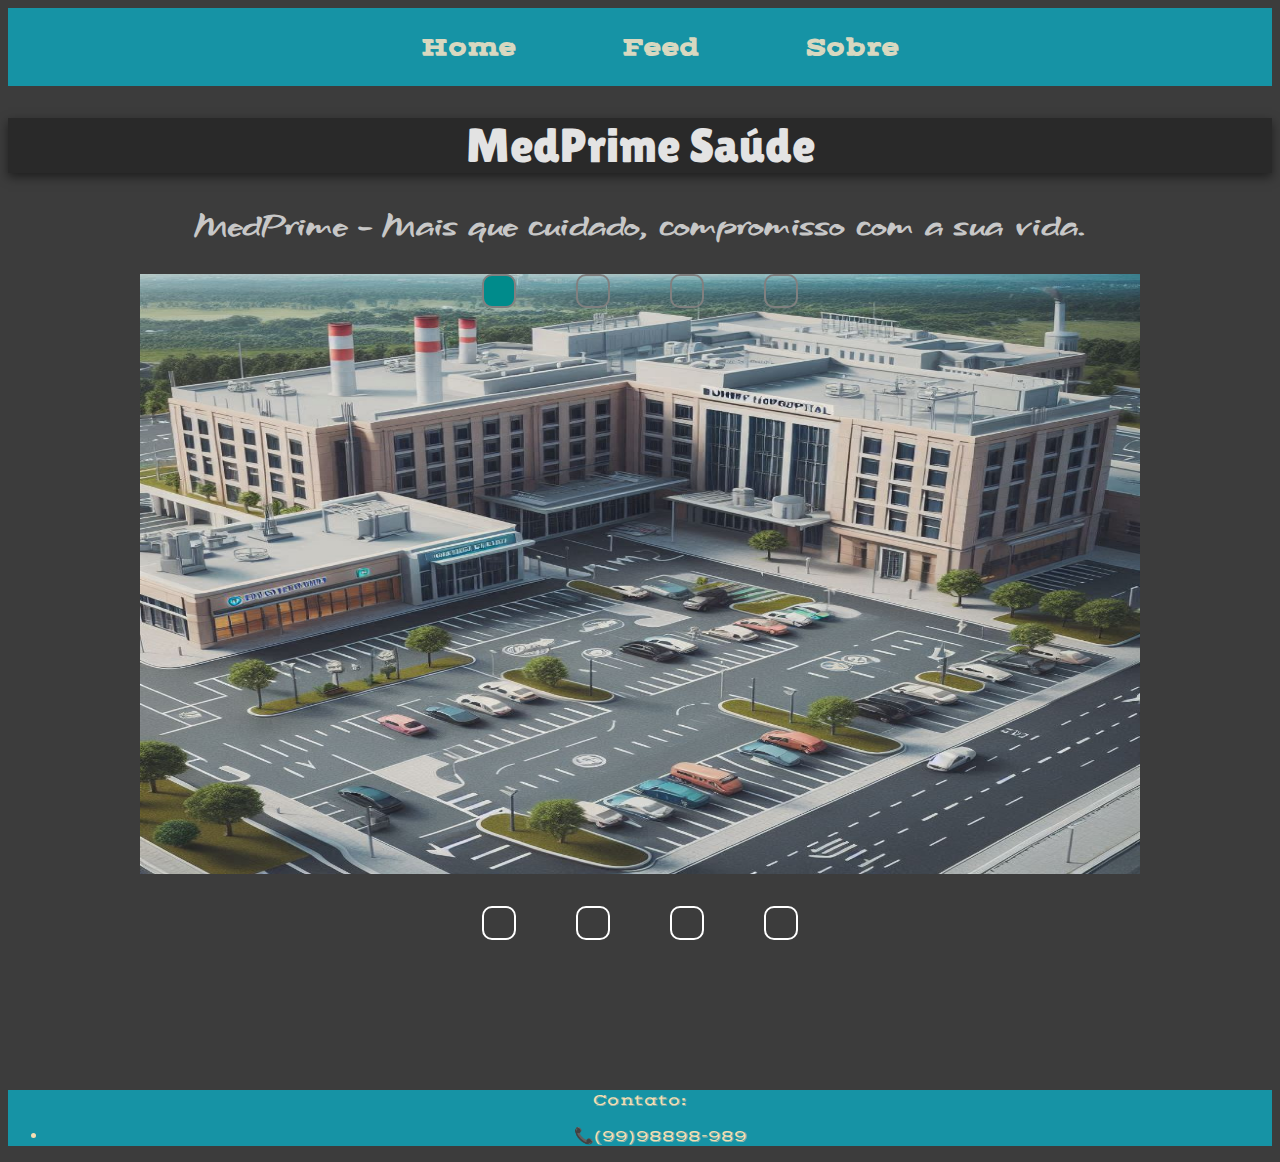
==== index.html @ 0524de5d "feat : carrosel animado" ====
<!DOCTYPE html>
<html lang="pt-BR">
<head>
    <meta charset="UTF-8">
    <meta name="viewport" content="width=device-width, initial-scale=1.0">
    <meta name="description" content="Sistema de Agendamento de uma Clinica Ficticia">

    <link rel="preconnect" href="https://fonts.googleapis.com">
    <link rel="preconnect" href="https://fonts.gstatic.com" crossorigin>
   
    <link rel="preconnect" href="https://fonts.googleapis.com">
    <link rel="preconnect" href="https://fonts.gstatic.com" crossorigin>
    <link href="https://fonts.googleapis.com/css2?family=Anton&family=Bangers&family=Grechen+Fuemen&family=Honk&family=Jaro:opsz@6..72&family=Lilita+One&family=Potta+One&family=Press+Start+2P&family=Silkscreen:wght@400;700&family=Vast+Shadow&display=swap" rel="stylesheet">

    <link rel="stylesheet" href="/css/styles.css">

    <title>Home</title>
</head>
<body>

    <header>
        <nav>
            <ul>
                <li><a href="index.html">Home</a></li>
                <li><a href="other.html">Feed</a></li>
                <li><a href="sobre.html">Sobre</a></li>
            </ul>
        </nav>
       
    </header>

    <div class="Main-Box" >
        <section>
            <h1>MedPrime Saúde</h1>

            <div id="slogan">
                 <h2> <strong>MedPrime - Mais que cuidado, compromisso com a sua vida</strong>.</h2>
            </div>

            <div class="slider">
                <div class="slides">
                    <input type="radio" name="radio-btn" id="radio1">
                    <input type="radio" name="radio-btn" id="radio2">
                    <input type="radio" name="radio-btn" id="radio3">
                    <input type="radio" name="radio-btn" id="radio4">
                
                    <div class="slide first">
                        <img src="/images/hospitalFicticio.png" alt="imagens Ficticias">
                    </div>
                    
                    <div class="slide">
                        <img src="/images/medicosFicticios.png" alt="imagens Ficticias"> 
                    </div>

                    <div class="slide">
                        <img src="/images/aparelhosFicticios.png" alt="imagens Ficticias">
                    </div>

                    <div class="slide">
                        <img src="/images/aparelhosMedico.png" alt="Imagens Ficticias">
                    </div>                  
                

                    <div class="navigation-auto">
                        <div class="auto-btn1"></div>
                        <div class="auto-btn2"></div>
                        <div class="auto-btn3"></div>
                        <div class="auto-btn4"></div>
                    </div>
                </div>
            </div>

            <div class="manual-navigation">
                <label for="radio1" class="manual-btn"></label>
                <label for="radio2" class="manual-btn"></label>
                <label for="radio3" class="manual-btn"></label>
                <label for="radio4" class="manual-btn"></label>
            </div>
           
        </section>
    </div>

    <footer>
        <p>Contato: </p>
        <ul>
            <li>📞(99)98898-989</li>
        </ul>
    </footer>

    <script src="js/script.js"></script>
</body>
</html>
---- css/styles.css ----
header{
    font-family: "Vast Shadow", serif;
    font-weight: 400;
    font-style: normal;
    background-color: #1693a5;
    font-size: 1.5rem;
    display: flex;
    justify-content: center;
    align-items: center;
    padding: 0;
    margin: 0;
}

nav {
    display: flex;
}

nav ul li{
    display: flex;
}

nav ul{
    list-style: none;
    display: flex;
    justify-content: center;
    gap: 40%;
}


nav ul li a{
    color: #d8d8c0;
    font-weight: bold;
    justify-content: center;
    text-decoration: none;
    padding: 0, 0;
    margin: 0;
}

a:hover{
    color: #4a4a4a
}

a:active{
    color: #636363; 
}

body{
    background-color: #3c3c3c;
    color: #e3e3e3;
    justify-content: center;
    text-align: center;
    font-family: "Anton", serif;
    font-weight: 400;
}

h1{
    color: #e3e3e3;
    justify-content: center;
    text-align: center;
    font-family: "Lilita One", serif;
    font-weight: 400;
    font-style: normal;
    gap: 30px;
    font-size: 3rem;
    font-style: normal;
    box-shadow: 0 4px 10px rgba(0, 0, 0, 0.5);
    background-color: rgba(0, 0, 0, 0.3);
}

#slogan {
    color: #c7c7c7;
    justify-content: center;
    text-align: center;
    font-family: "Grechen Fuemen", serif;
    font-weight: 400;
    font-style: normal;
    font-size: 1.4rem;
}

.slider{
    margin: 0 auto;
    width: 1000px; 
    height: 800px;
    overflow: hidden;
}

.slides{
    width: 400%;
    height: 600px;
    display: flex;
}

.slides input{
    display: none;
}

.slide{
    width: 25%;
    position: relative;
    transition: 2s;
}

.slides img{
    width: 100%;
    height: 100%;
}
  
.manual-navigation{
    position: absolute;
    width: 100%;
    bottom: -40px;
    display: flex;
    justify-content: center;
    left: 50%;
    transform: translateX(-50%);
    gap: 20 px; 
}

.manual-btn{
    border: 2px solid white;
    padding: 5px;
    width: 20px;
    height: 20px;
    border-radius: 10px;
    cursor: pointer;
    transition: 1s;
}

.manual-btn:not(:last-child){
    margin-right: 60px;
}

.manual-btn:hover{
    background-color: white;
}

#radio1:checked ~ .first{
    margin-left: 0;
}

#radio2:checked ~ .first{
    margin-left: -25%;
}

#radio3:checked ~ .first{
    margin-left: -50%;
}

#radio4:checked ~ .first{
    margin-left: -75%;
}

.navigation-auto div{
    border: 2px solid gray;
    padding: 5px;
    border-radius: 10px;
    transition: 1s;
    width: 20px;
    height: 20px;
    cursor: pointer;
   
}

.navigation-auto{
    position: absolute;
    width: 100%;
    left: 50%;
    transform: translate(-50%);
    display: flex;
    justify-content: center;
    gap: 20px;
}


.navigation-auto div:not(:last-child){
    margin-right: 40px;
}

#radio1:checked ~ .navigation-auto .auto-btn1{
    background-color:  darkcyan; 
}

#radio2:checked ~ .navigation-auto .auto-btn2{
    background-color:  darkcyan; 
}

#radio3:checked ~ .navigation-auto .auto-btn3{
    background-color:  darkcyan; 
}

#radio4:checked ~ .navigation-auto .auto-btn4{
    background-color: darkcyan; 
}

footer{
    background-color: #1693a5;
    color: wheat;
    font-family: "Vast Shadow", serif;
    font-weight: 400;
    font-style: normal;
}
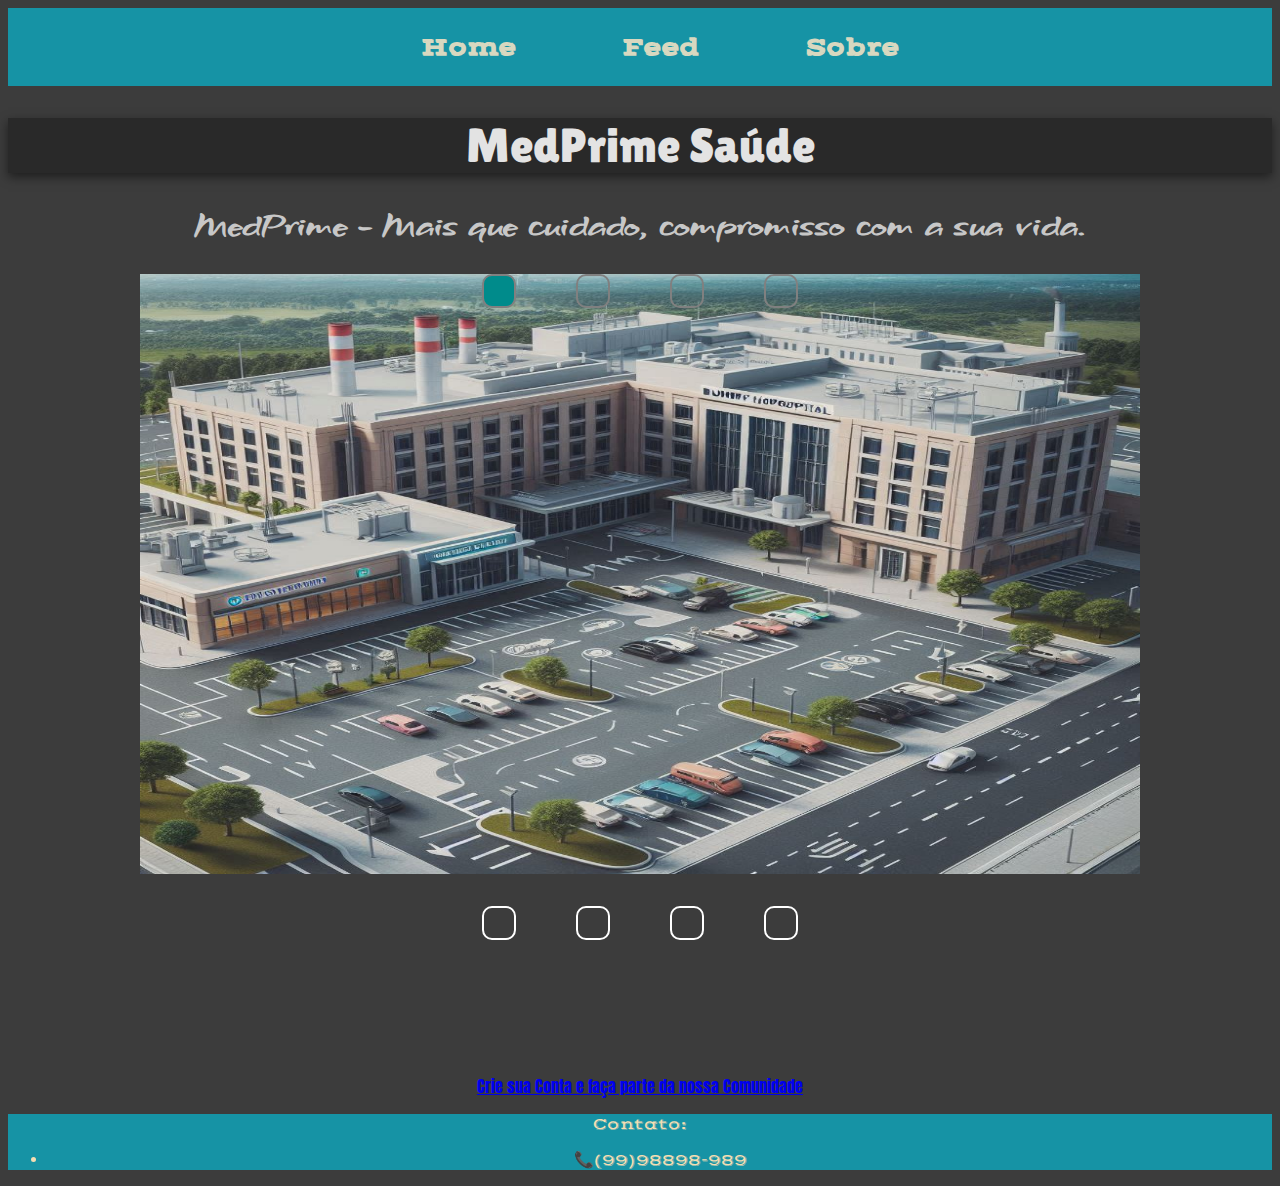
==== commit 7de453da: "feat : cadastro e login adicionado" ====
--- a/index.html
+++ b/index.html
@@ -11,6 +11,8 @@
     <link rel="preconnect" href="https://fonts.googleapis.com">
     <link rel="preconnect" href="https://fonts.gstatic.com" crossorigin>
     <link href="https://fonts.googleapis.com/css2?family=Anton&family=Bangers&family=Grechen+Fuemen&family=Honk&family=Jaro:opsz@6..72&family=Lilita+One&family=Potta+One&family=Press+Start+2P&family=Silkscreen:wght@400;700&family=Vast+Shadow&display=swap" rel="stylesheet">
+
+    <link href="https://fonts.googleapis.com/css2?family=Orbitron:wght@400..900&display=swap" rel="stylesheet">
 
     <link rel="stylesheet" href="/css/styles.css">
 
@@ -80,6 +82,8 @@
         </section>
     </div>
 
+    <a href="/cadastro.html">Crie sua Conta e faça parte da nossa Comunidade</a>
+
     <footer>
         <p>Contato: </p>
         <ul>
--- a/css/styles.css
+++ b/css/styles.css
@@ -192,6 +192,95 @@
     background-color: darkcyan; 
 }
 
+.login{
+    font-family: "Orbitron", sans-serif;
+    font-optical-sizing: auto;
+    font-weight: 400;
+    font-style: normal;
+    background-color: #0f0c25;
+    color: white;
+    text-align: center; 
+    justify-content: center;
+    align-items: center;
+    display: flex;
+    flex-direction: row;
+}
+
+.login h1, .login .name input, .login .email input, .login .senha input, .login .entrar input {
+    font-family: "Orbitron", sans-serif;
+    font-optical-sizing: auto;
+    font-weight: 400;
+    font-style: normal;
+}
+
+.login a{
+    text-decoration: none;
+    color: aquamarine;
+}
+
+.name input{
+    border-radius: 15px; 
+    border: none;
+    width: 250px;
+    height: 40px;
+    padding-left: 15px;
+    background-color: #1e1c2e;
+    color: #b6b5b6;
+    margin-bottom: 15px;
+}
+
+
+.email input{
+    border-radius: 15px; 
+    border: none;
+    width: 250px;
+    height: 40px;
+    padding-left: 15px;
+    background-color: #1e1c2e;
+    color: #b6b5b6;
+}
+
+.senha input{
+    border-radius: 15px; 
+    border: none;
+    width: 250px;
+    height: 40px;
+    padding-left: 15px;
+    background-color: #1e1c2e;
+    color: #b6b5b6;
+    margin-top: 15px;
+}
+
+.entrar input{
+    cursor: pointer; 
+    width: 120;
+    height: 40px;
+    height: 40px;
+    border-radius: 20px;
+    background-color: rgb(124, 243, 134);
+    color: #141414
+}
+
+input::placeholder{
+    color: #b6b6b6;
+}
+
+.login h1{
+    color: #fafafa;
+}
+
+.caixa{
+    margin-top: 65px;
+}
+
+.caixa img{
+    width: 115px;
+}
+
+input:focus{
+    outline: none ;
+}
+
 footer{
     background-color: #1693a5;
     color: wheat;
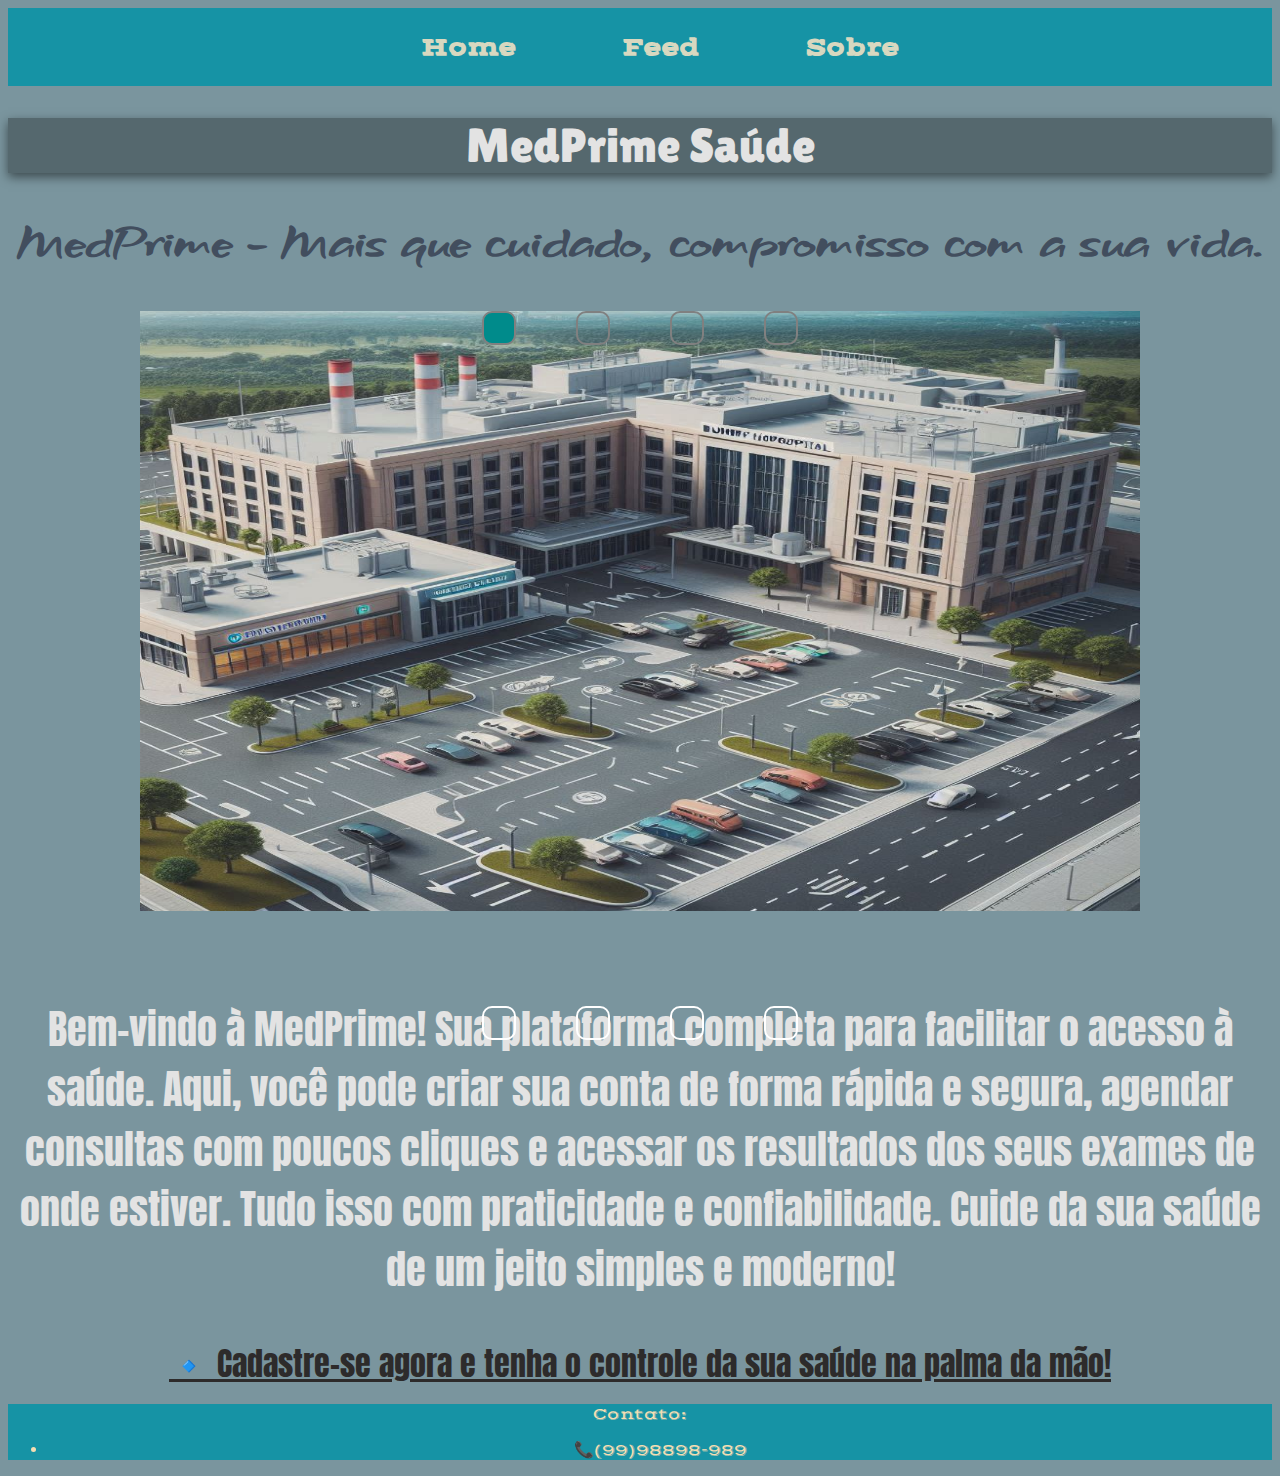
==== commit 7939b708: "feat : melhorias de desgin e organizacao das paginas" ====
--- a/index.html
+++ b/index.html
@@ -82,8 +82,15 @@
         </section>
     </div>
 
-    <a href="/cadastro.html">Crie sua Conta e faça parte da nossa Comunidade</a>
+    <div class="textoIntroducao">
+        <p> Bem-vindo à MedPrime! Sua plataforma completa para facilitar o acesso à saúde. Aqui, você pode criar sua conta de forma rápida e segura, agendar consultas com poucos cliques e acessar os resultados dos seus exames de onde estiver. Tudo isso com praticidade e confiabilidade. Cuide da sua saúde de um jeito simples e moderno!
+        </p>
+    </div>
 
+    <div class="conta">
+        <a href="/cadastro.html">🔹 Cadastre-se agora e tenha o controle da sua saúde na palma da mão!</a>
+    </div>
+    
     <footer>
         <p>Contato: </p>
         <ul>
--- a/css/styles.css
+++ b/css/styles.css
@@ -37,15 +37,15 @@
 }
 
 a:hover{
-    color: #4a4a4a
+    color: #c2baba;
 }
 
 a:active{
-    color: #636363; 
+    color:  #c2baba;
 }
 
 body{
-    background-color: #3c3c3c;
+    background-color: #7a959e;
     color: #e3e3e3;
     justify-content: center;
     text-align: center;
@@ -68,13 +68,13 @@
 }
 
 #slogan {
-    color: #c7c7c7;
+    color: #424e5e;
     justify-content: center;
     text-align: center;
     font-family: "Grechen Fuemen", serif;
     font-weight: 400;
     font-style: normal;
-    font-size: 1.4rem;
+    font-size: 2rem;
 }
 
 .slider{
@@ -108,7 +108,7 @@
 .manual-navigation{
     position: absolute;
     width: 100%;
-    bottom: -40px;
+    bottom: -140px;
     display: flex;
     justify-content: center;
     left: 50%;
@@ -131,7 +131,7 @@
 }
 
 .manual-btn:hover{
-    background-color: white;
+    background-color: #bfedbe;
 }
 
 #radio1:checked ~ .first{
@@ -171,6 +171,10 @@
     gap: 20px;
 }
 
+.conta a{
+    font-size: 2rem;
+    color: #2d2b2b;
+}
 
 .navigation-auto div:not(:last-child){
     margin-right: 40px;
@@ -190,6 +194,11 @@
 
 #radio4:checked ~ .navigation-auto .auto-btn4{
     background-color: darkcyan; 
+}
+
+.textoIntroducao{
+    font-size: 2.5rem;
+    margin-top: -12%;
 }
 
 .login{
@@ -251,9 +260,10 @@
     margin-top: 15px;
 }
 
+
 .entrar input{
     cursor: pointer; 
-    width: 120;
+    width: 60%;
     height: 40px;
     height: 40px;
     border-radius: 20px;
@@ -274,7 +284,7 @@
 }
 
 .caixa img{
-    width: 115px;
+    width: 35%;
 }
 
 input:focus{
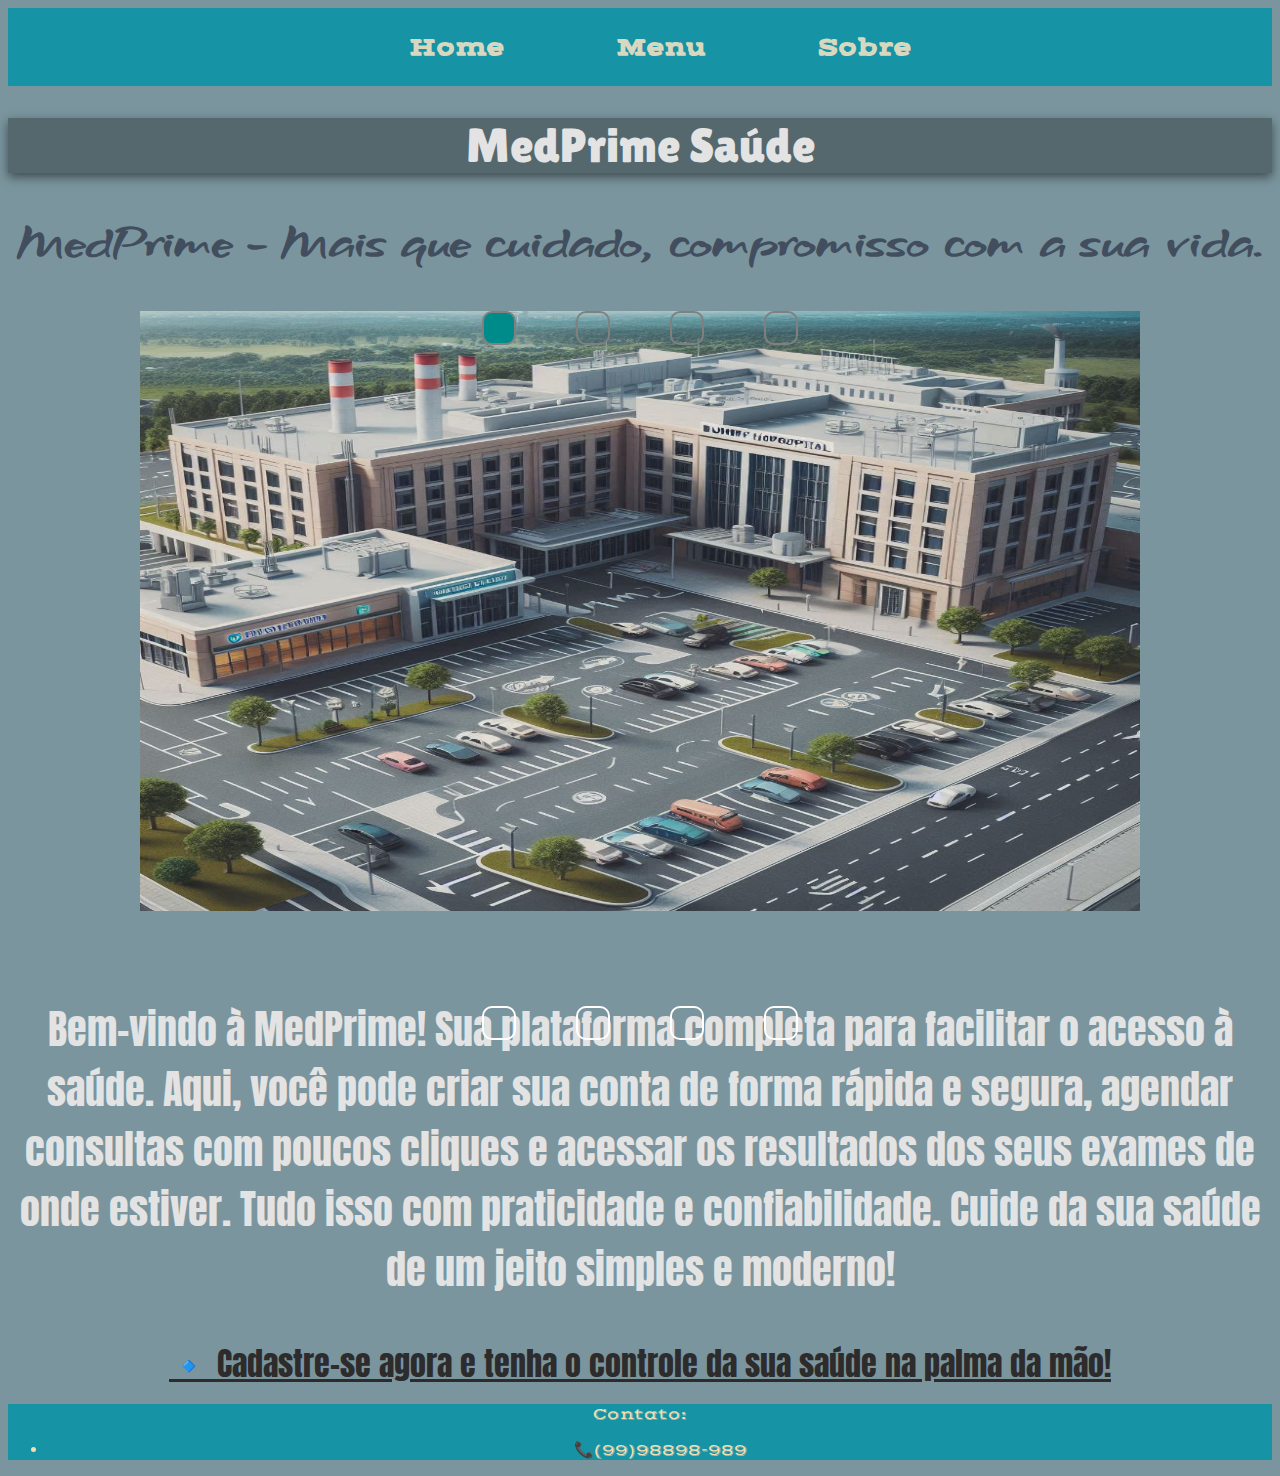
==== commit 18221aad: "feat : card interativo" ====
--- a/index.html
+++ b/index.html
@@ -24,7 +24,7 @@
         <nav>
             <ul>
                 <li><a href="index.html">Home</a></li>
-                <li><a href="other.html">Feed</a></li>
+                <li><a href="menu.html">Menu</a></li>
                 <li><a href="sobre.html">Sobre</a></li>
             </ul>
         </nav>
--- a/css/styles.css
+++ b/css/styles.css
@@ -291,6 +291,92 @@
     outline: none ;
 }
 
+.feed{
+    margin: 0;
+    padding: 0;
+    box-sizing: border-box;
+    display: flex;
+    justify-content: center;
+    min-height: 100vh;
+    margin-top: 100px;
+}
+
+.card-link{
+    text-decoration: none;
+    color: inherit;
+    display: inline-block;
+}
+
+#agendamento{
+    width: 100%;
+    fill: #333;
+    transition: all 0.6s cubic-bezier(0.175, 0.885, 0.32, 1.275);
+}
+
+.card-agendamento{
+    cursor: pointer; 
+    position: relative; 
+    width: 40%;
+    max-width: 500px;
+    height: 25%;
+    background-color: #1693a5;
+    border-radius: 15px;
+    display: flex;
+    align-items: center; 
+    justify-content: center;
+    overflow: hidden;
+    perspective: 1000px;
+    box-shadow: 0 0 0 5px #12b7ee;
+    transition: all 0.6s cubic-bezier(0.175, 0.885, 0.32, 1.275);
+}
+
+.card-agendamento img{
+    width: 100%;
+}
+
+.card-agendamento:hover{
+    transform: scale(1.05);
+    box-shadow: 0px 10px 25px #032a37;
+}
+
+.card-context{
+    position: absolute;
+    top: 0; 
+    left: 0;
+    width: 100%;
+    height: 100%;
+    padding: 20px;
+    box-sizing: border-box;
+    background-color: #1e1c2e;
+    box-shadow: 0px 10px 25px #032a37;
+    transform: rotateX(-90deg);
+    transform-origin: bottom;
+    transition: all 0.6s cubic-bezier(0.175, 0.885, 0.32, 1.275);
+}
+
+.card-agendamento:hover .card-context{
+    transform: rotateX(0deg);
+}
+
+.card-title{
+    margin: 0;
+    font-size: 2.5rem;
+    font-family: "Vast Shadow", serif;
+    font-weight: 400;
+    font-style: normal;
+}
+
+.card-agendamento:hover #agendamento{
+    scale: 0;
+}
+
+.card-description{
+    margin: 10px;
+    font-size: 2rem; 
+    color: white;
+    line-height: 1.4;
+}
+
 footer{
     background-color: #1693a5;
     color: wheat;
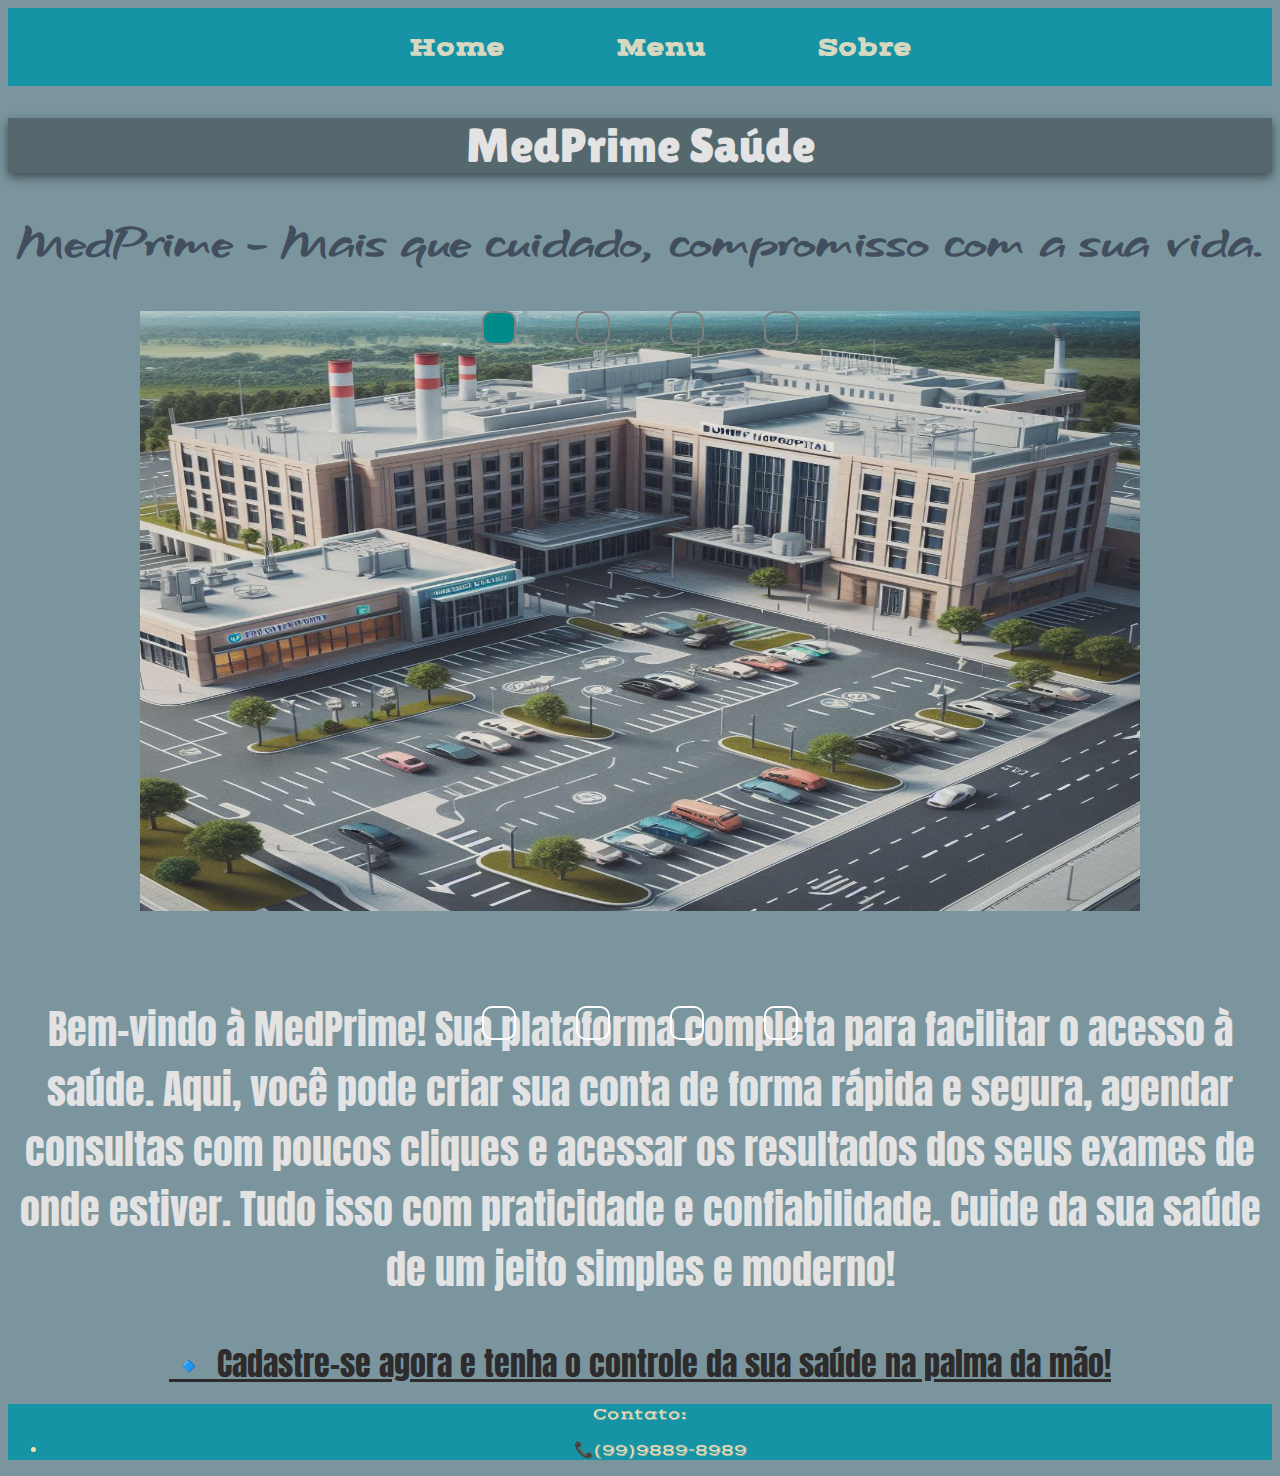
==== commit cced551d: "feat : ajustes" ====
--- a/index.html
+++ b/index.html
@@ -10,8 +10,8 @@
    
     <link rel="preconnect" href="https://fonts.googleapis.com">
     <link rel="preconnect" href="https://fonts.gstatic.com" crossorigin>
+
     <link href="https://fonts.googleapis.com/css2?family=Anton&family=Bangers&family=Grechen+Fuemen&family=Honk&family=Jaro:opsz@6..72&family=Lilita+One&family=Potta+One&family=Press+Start+2P&family=Silkscreen:wght@400;700&family=Vast+Shadow&display=swap" rel="stylesheet">
-
     <link href="https://fonts.googleapis.com/css2?family=Orbitron:wght@400..900&display=swap" rel="stylesheet">
 
     <link rel="stylesheet" href="/css/styles.css">
@@ -94,7 +94,7 @@
     <footer>
         <p>Contato: </p>
         <ul>
-            <li>📞(99)98898-989</li>
+            <li>📞(99)9889-8989</li>
         </ul>
     </footer>
 
--- a/css/styles.css
+++ b/css/styles.css
@@ -37,11 +37,11 @@
 }
 
 a:hover{
-    color: #c2baba;
+    color: #6d6565;
 }
 
 a:active{
-    color:  #c2baba;
+    color:  #383535;
 }
 
 body{
@@ -225,6 +225,7 @@
 .login a{
     text-decoration: none;
     color: aquamarine;
+    text-decoration: none;
 }
 
 .name input{
@@ -321,6 +322,7 @@
     height: 25%;
     background-color: #1693a5;
     border-radius: 15px;
+    right: 10%;
     display: flex;
     align-items: center; 
     justify-content: center;
@@ -377,6 +379,78 @@
     line-height: 1.4;
 }
 
+
+/*/*/
+
+#resultados{
+    width: 100%;
+    fill: #333;
+    transition: all 0.6s cubic-bezier(0.175, 0.885, 0.32, 1.275);
+}
+
+.card-resultados{
+    cursor: pointer; 
+    position: relative; 
+    width: 40%;
+    max-width: 500px;
+    height: 25%;
+    background-color: #1693a5;
+    border-radius: 15px;
+    left: 10%;
+    display: flex;
+    align-items: center; 
+    justify-content: center;
+    overflow: hidden;
+    perspective: 1000px;
+    box-shadow: 0 0 0 5px #12b7ee;
+    transition: all 0.6s cubic-bezier(0.175, 0.885, 0.32, 1.275);
+}
+
+.card-resultados img{
+    width: 100%;
+}
+
+.card-resultados:hover{
+    transform: scale(1.05);
+    box-shadow: 0px 10px 25px #032a37;
+}
+
+.card-resultados:hover .card-context{
+    transform: rotateX(0deg);
+}
+
+.card-resultados:hover #agendamento{
+    scale: 0;
+}
+
+.logout {
+    display: flex;
+    justify-content: center; 
+    margin-top: -120px;
+    text-decoration: none;
+}
+
+.logout button {
+    background-color: red;
+    width: 350px; 
+    height: 80px;
+    display: flex;
+    align-items: center; 
+    justify-content: center; 
+    font-family: "Lilita One", serif;
+    font-size: 1.2rem;
+    color: #e3e3e3; 
+    border: none; 
+    cursor: pointer; 
+    box-shadow: 0 4px 10px rgba(0, 0, 0, 0.5); 
+    border-radius: 5px; 
+}
+
+.logout button:hover {
+    background-color: darkred; 
+    color: black;
+}
+
 footer{
     background-color: #1693a5;
     color: wheat;
